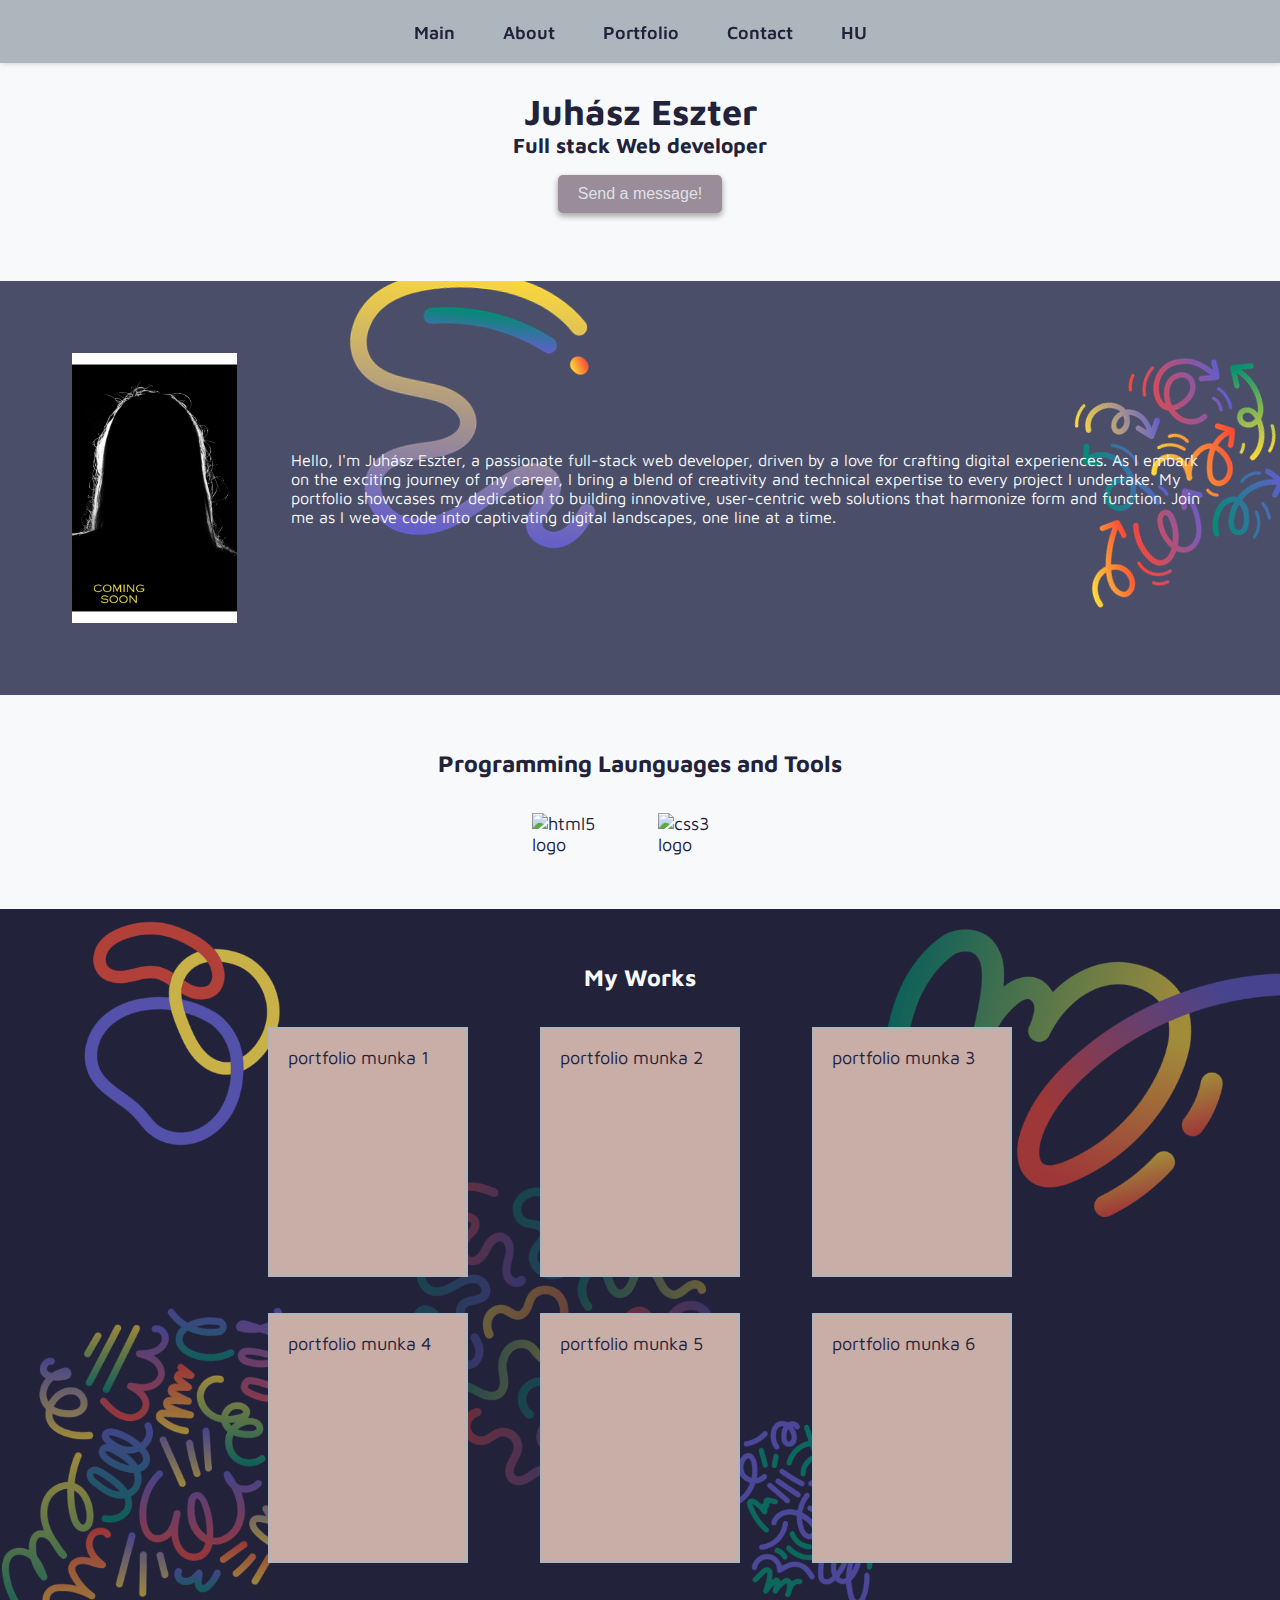
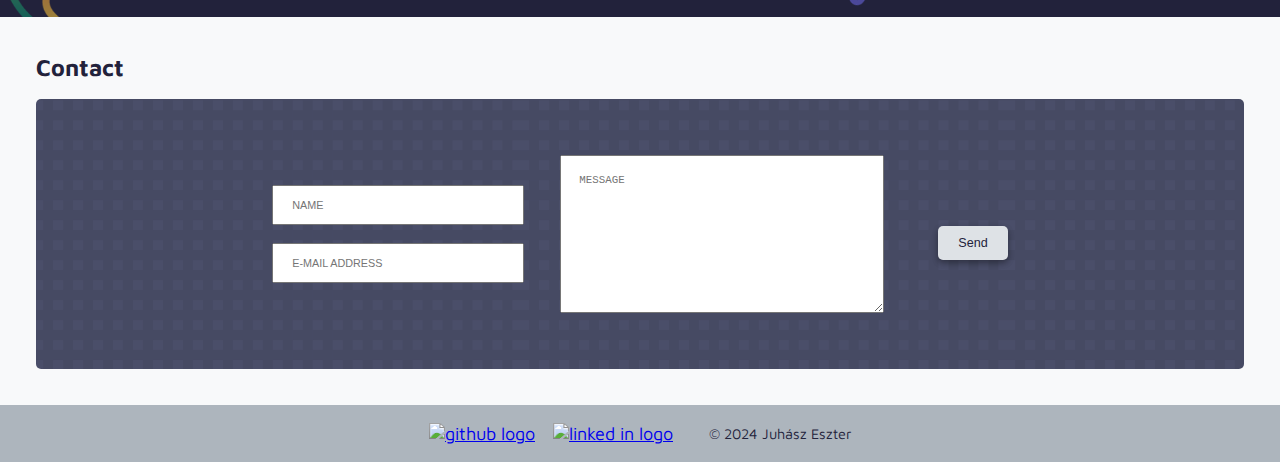
==== index-en.html @ eb244730 "social media update" ====
<!DOCTYPE html>
<html lang="en">
  <head>
    <meta charset="UTF-8" />
    <meta name="viewport" content="width=device-width, initial-scale=1.0" />
    <link rel="stylesheet" href="styles.css" />
    <link rel="preconnect" href="https://fonts.googleapis.com" />
    <link rel="preconnect" href="https://fonts.gstatic.com" crossorigin />
    <link rel="preconnect" href="https://fonts.googleapis.com" />
    <link rel="preconnect" href="https://fonts.gstatic.com" crossorigin />
    <link href="https://fonts.googleapis.com/css2?family=Maven+Pro:wght@400;700&display=swap" rel="stylesheet" />
    <title>Portfólió</title>
  </head>
  <body>
    <header class="page-header">
      <nav class="hamburger-menu">
        <input type="checkbox" name="hamburger" id="menu-toggle" />
        <label for="menu-toggle" class="menu-btn">
          <span class="hamburger-lines"></span>
        </label>
        <ul class="nav-menu">
          <li class="nav-item"><a href="/index.html" class="nav-item__link">Main</a></li>
          <li class="nav-item"><a href="/index.html#about" class="nav-item__link">About</a></li>
          <li class="nav-item"><a href="/index.html#portfolio" class="nav-item__link">Portfolio</a></li>
          <li class="nav-item"><a href="/index.html#contact" class="nav-item__link">Contact</a></li>
          <li class="nav-item"><a href="/index.html" class="nav-item__link">HU</a></li>
        </ul>
      </nav>
    </header>
    <main>
      <section class="banner" id="banner">
        <h1>Juhász Eszter</h1>
        <h3>Full stack Web developer</h3>
        <button class="btn-contact" type="submit">Send a message!</button>
      </section>
      <div class="about-container" id="about">
        <img class="about-pic" src="/assets/about-pic.png" alt="coming soon i promise" />

        <p class="about-p">
          Hello, I'm Juhász Eszter, a passionate full-stack web developer, driven by a love for crafting digital
          experiences. As I embark on the exciting journey of my career, I bring a blend of creativity and technical
          expertise to every project I undertake. My portfolio showcases my dedication to building innovative,
          user-centric web solutions that harmonize form and function. Join me as I weave code into captivating digital
          landscapes, one line at a time.
        </p>
      </div>
      <section class="skills">
        <h2 class="skills-heading">Programming Launguages and Tools</h2>
        <div class="skills-container">
          <img
            class="skills-logo"
            alt="html5 logo"
            src="https://cdn.jsdelivr.net/gh/devicons/devicon/icons/html5/html5-original.svg"
          />
          <img
            class="skills-logo"
            alt="css3 logo"
            src="https://cdn.jsdelivr.net/gh/devicons/devicon/icons/css3/css3-original.svg"
          />
        </div>
      </section>
      <section class="portfolio-container" id="portfolio">
        <h2>My Works</h2>
        <div class="portfolio-box">
          <div class="portfolio-item">portfolio munka 1</div>
          <div class="portfolio-item">portfolio munka 2</div>
          <div class="portfolio-item">portfolio munka 3</div>
          <div class="portfolio-item">portfolio munka 4</div>
          <div class="portfolio-item">portfolio munka 5</div>
          <div class="portfolio-item">portfolio munka 6</div>
        </div>
      </section>
      <section class="contact-container" id="contact">
        <h2>Contact</h2>
        <form action="https://formspree.io/f/xnqeqkpw" method="post" class="form">
          <div class="form-box1">
            <input type="text" name="name" class="form-input" placeholder="name" />
            <input type="email" name="email" class="form-input" placeholder="e-mail address" />
          </div>
          <div class="form-box2">
            <textarea
              name="msg"
              id="msg"
              cols="30"
              rows="10"
              class="form-input__text-area"
              placeholder="message"
            ></textarea>
            <button type="submit" class="btn-form">Send</button>
          </div>
        </form>
      </section>
    </main>
    <footer class="socialmedia">
      <ul class="icons">
        <li>
          <a href="https://github.com/juhaszpeszter" target="_blank">
            <img
              class="icon-img"
              alt="github logo"
              src="https://cdn.jsdelivr.net/gh/devicons/devicon/icons/github/github-original.svg"
            />
          </a>
        </li>
        <li>
          <a href="https://www.linkedin.com/in/eszter-juh%C3%A1sz-4182a42ab/" target="_blank">
            <img
              class="icon-img"
              alt="linked in logo"
              src="https://cdn.jsdelivr.net/gh/devicons/devicon/icons/linkedin/linkedin-plain.svg"
            />
          </a>
        </li>
      </ul>
      <p class="copy">&copy; 2024 Juhász Eszter</p>
    </footer>
  </body>
</html>
---- styles.css ----
* {
  margin: 0;
  padding: 0;
  box-sizing: border-box;
}

html {
  font-size: 18px;
  font-family: 'Maven Pro', sans-serif;
}
:root {
  --body-bgc: #f8f9fa;
  --beige: #f2e9e4;
  --pastel-peach: #c9ada7;
  --pastel-grey-purple: #9a8c98;
  --grey-blue: #4a4e69;
  --dark-blue: #22223b;
  --header-menu-bgc: #adb5bd;
  --header-menu-bgc-hover: #dee2e6;
}

/*---ÁLTALÁNOS STÍLUSOK---*/

body {
  min-width: 370px;
  background-color: var(--body-bgc);
  color: var(--dark-blue);
}

h1 {
  font-size: 2rem;
}

h2 {
  font-size: 1.6rem;
}

li {
  list-style: none;
}

p {
  font-size: 1.3rem;
}

img {
  width: 200px;
}

/*---HEADER MENÜ---*/

#menu-toggle {
  opacity: 0;
}

#menu-toggle:checked ~ .nav-menu {
  visibility: visible;
  left: 0;
}

.menu-btn {
  display: flex;
  align-items: center;
  position: fixed;
  top: 20px;
  left: 20px;
  width: 26px;
  height: 26px;
  cursor: pointer;
  z-index: 1;
}

.hamburger-lines,
.hamburger-lines::before,
.hamburger-lines::after {
  display: block;
  position: absolute;
  width: 100%;
  height: 2px;
  background-color: var(--dark-blue);
}

.hamburger-lines::before {
  content: '';
  top: -8px;
}

.hamburger-lines::after {
  content: '';
  top: 8px;
}

.nav-menu {
  display: block;
  position: fixed;
  visibility: hidden;
  top: 0;
  left: -100%;
  width: 200px;
  height: 100%;
  margin: 0;
  padding: 80px 0;
  list-style: none;
  background-color: var(--header-menu-bgc);
  box-shadow: 1px 0px 6px rgba(0, 0, 0, 0.2);
}

.nav-item {
  display: block;
  padding: 12px 24px;
  font-size: 20px;
  font-weight: 600;
  text-decoration: none;
}

.nav-item:hover {
  background-color: var(--header-menu-bgc-hover);
}

.nav-item__link {
  display: block;
  text-decoration: none;
  color: var(--dark-blue);
}

/*--BANNER---*/

.banner {
  min-width: 275px;
  display: flex;
  flex-direction: column;
  align-items: center;
  justify-content: center;
  height: 500px;
}

.btn-contact {
  margin-top: 1rem;
  background-color: var(--pastel-grey-purple);
  color: var(--header-menu-bgc-hover);
  padding: 10px 20px;
  border: none;
  border-radius: 5px;
  cursor: pointer;
  font-size: 16px;
  box-shadow: rgba(0, 0, 0, 0.16) 0px 3px 6px, rgba(0, 0, 0, 0.23) 0px 3px 6px;
}

/*---ABOUT CONTAINER---*/

.about-container {
  display: flex;
  flex-direction: column;
  align-items: center;
  justify-content: center;
  background-image: url(/assets/about-bg-big.png);
  padding: 4rem 1rem;
  color: var(--body-bgc);
  gap: 2rem;
}

/*---SKILLS---*/

.skills {
  padding: 3rem 2rem;
  display: flex;
  flex-direction: column;
  gap: 2rem;
  justify-content: center;
  align-items: center;
}

.skills-container {
  display: flex;
  gap: 2rem;
}

.skills-logo {
  width: 5rem;
  height: auto;
}

/*---PORTFOLIO---*/

.portfolio-container {
  min-width: 370px;
  color: var(--body-bgc);
  background-position: 200px;
  height: auto;
  background-image: url(/assets/portfolio-bg.png);
  background-size: cover;
  background-position: center;
  padding: 3rem 2rem;
  display: flex;
  flex-direction: column;
  gap: 2rem;
  align-items: center;
}

.portfolio-box {
  width: 370px;
  display: flex;
  flex-wrap: wrap;
  align-items: center;
  justify-content: center;
  gap: 1.5rem;
}

.portfolio-item {
  width: 200px;
  height: 250px;
  border: 2px solid var(--header-menu-bgc);
  padding: 1rem;
  background-color: var(--pastel-peach);
  color: var(--dark-blue);
}

/*---CONTACT---*/

.contact-container {
  padding: 2rem;
  display: flex;
  flex-direction: column;
  gap: 1rem;
}

.form {
  padding: 1rem;
  display: flex;
  flex-direction: column;
  align-items: center;
  justify-content: center;
  gap: 0.5rem;
  background-image: url(/assets/contact-box-bg-v2.png);
  background-size: contain;
  border-radius: 5px;
}

.form-box1 {
  display: flex;
  flex-direction: column;
  gap: 1rem;
}

.form-input {
  text-transform: uppercase;
  width: 16rem;
  height: 2rem;
  padding: 1rem;
}

.form-box2 {
  padding-top: 1rem;
  display: flex;
  flex-direction: column;
  align-items: center;
  justify-content: center;
}

.form-input__text-area {
  text-transform: uppercase;
  padding: 1rem;
  width: 16rem;
}

.btn-form {
  margin-top: 1rem;
  background-color: var(--header-menu-bgc-hover);
  color: var(--dark-blue);
  padding: 10px 20px;
  border: none;
  border-radius: 5px;
  cursor: pointer;
  font-size: 16px;
  box-shadow: rgba(0, 0, 0, 0.16) 0px 3px 6px, rgba(0, 0, 0, 0.23) 0px 3px 6px;
}

/*---FOOTER---*/

.socialmedia {
  background-color: var(--header-menu-bgc);
  color: var(--dark-blue);
  display: flex;
  flex-direction: column;
  align-items: center;
  justify-content: center;
}

.icons {
  display: flex;
  flex-direction: row;
  gap: 1rem;
  padding: 1rem;
}

.icon-img {
  width: 45px;
  cursor: pointer;
}

.copy {
  font-size: 16px;
  padding: 1rem;
}

/*---MEDIA QUERY ---*/

@media screen and (min-width: 576px) {
  .hamburger-lines {
    visibility: hidden;
  }

  .nav-menu {
    visibility: visible;
    position: fixed;
    left: 0;
    width: 100%;
    height: 3.5rem;
    padding: 10px 0;
    display: flex;
    justify-content: center;
  }

  .nav-item {
    height: 100%;
  }

  .banner {
    height: 350px;
  }

  .about-container {
    padding: 4rem;
  }

  .about-p {
    font-size: 1.2rem;
  }

  .portfolio-box {
    display: grid;
    grid-template-columns: auto auto;
  }

  .form-input__text-area {
    width: 18rem;
  }
}

@media screen and (min-width: 768px) {
  .about-container {
    flex-direction: row;
    gap: 3rem;
  }

  .about-p {
    font-size: 1.1rem;
  }

  .portfolio-box {
    display: grid;
    grid-template-columns: auto auto auto;
  }

  .form {
    flex-direction: row;
    gap: 2rem;
  }

  .form-box1 {
    height: 190px;
    align-items: flex-start;
    justify-content: flex-start;
  }

  .socialmedia {
    flex-direction: row;
  }
}

@media screen and (min-width: 1024px) {
  h2 {
    font-size: 1.3rem;
  }

  .nav-item {
    font-size: 1rem;
  }

  .banner {
    height: 260px;
  }

  .about-pic {
    height: 270px;
  }

  .about-p {
    font-size: 0.9rem;
  }

  .portfolio-box {
    display: grid;
    column-gap: 4rem;
    row-gap: 2rem;
  }

  .form {
    height: 15rem;
  }

  .form-box1 {
    height: auto;
  }

  .form-input {
    font-size: 0.6rem;
    width: 14rem;
    height: 1.1rem;
  }

  .form-box2 {
    flex-direction: row;
    gap: 3rem;
    padding: 0;
  }

  .form-input__text-area {
    font-size: 0.6rem;
  }

  .btn-form {
    font-size: 0.7rem;
  }

  .icon-img {
    width: 40px;
  }

  .copy {
    font-size: 0.8rem;
  }
}

@media screen and (min-width: 1400px) {
  .about-container {
    gap: 4rem;
  }

  .about-pic {
    height: auto;
  }

  .about-p {
    width: 800px;
  }

  .form-box1 {
    flex-direction: row;
    gap: 3rem;
  }
}
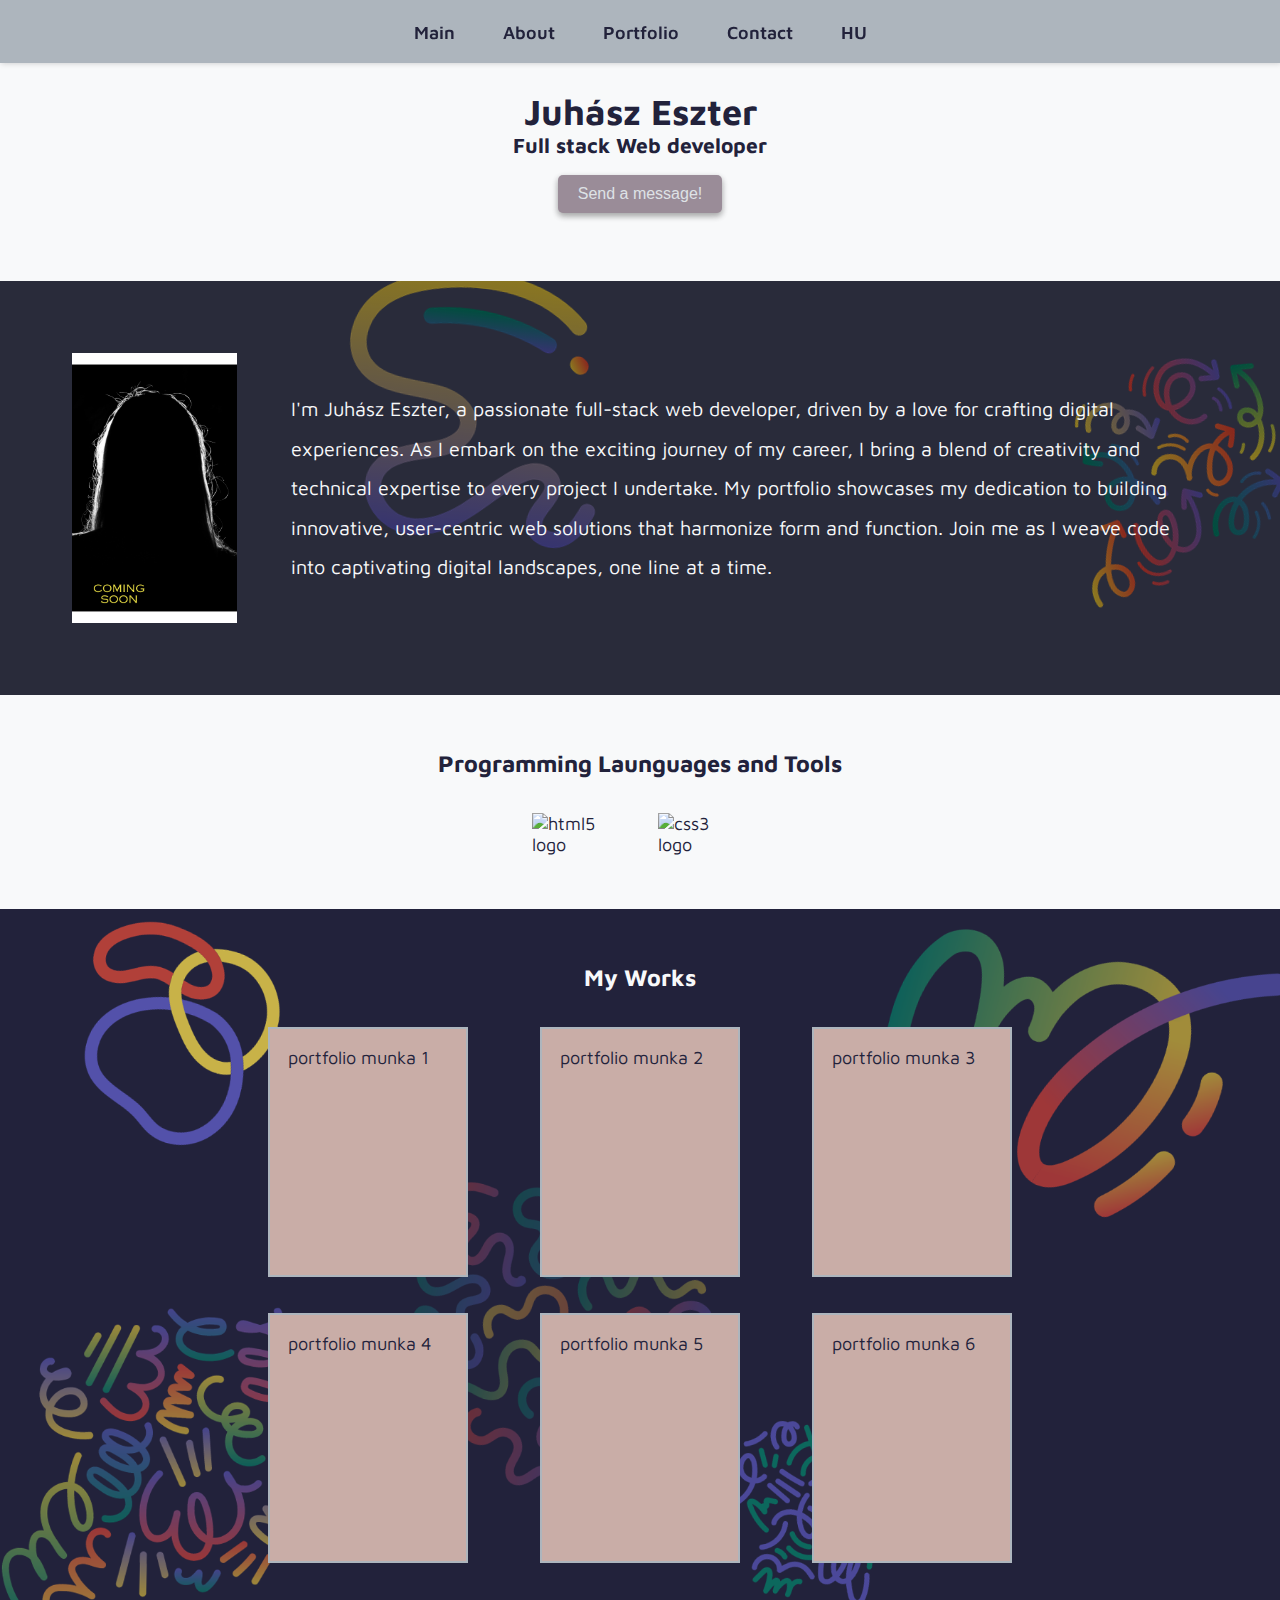
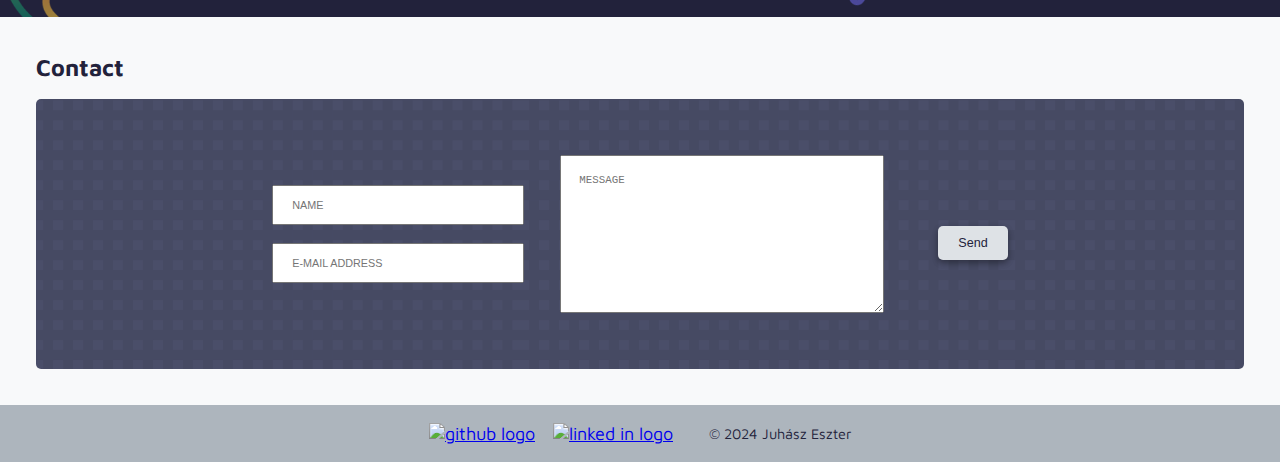
==== commit a90619fa: "changes in .about-p - line-height, font-size" ====
--- a/index-en.html
+++ b/index-en.html
@@ -19,16 +19,16 @@
           <span class="hamburger-lines"></span>
         </label>
         <ul class="nav-menu">
-          <li class="nav-item"><a href="/index.html" class="nav-item__link">Main</a></li>
-          <li class="nav-item"><a href="/index.html#about" class="nav-item__link">About</a></li>
-          <li class="nav-item"><a href="/index.html#portfolio" class="nav-item__link">Portfolio</a></li>
-          <li class="nav-item"><a href="/index.html#contact" class="nav-item__link">Contact</a></li>
+          <li class="nav-item"><a href="/index-en.html" class="nav-item__link">Main</a></li>
+          <li class="nav-item"><a href="/index-en.html#about" class="nav-item__link">About</a></li>
+          <li class="nav-item"><a href="/index-en.html#portfolio" class="nav-item__link">Portfolio</a></li>
+          <li class="nav-item"><a href="/index-en.html#contact" class="nav-item__link">Contact</a></li>
           <li class="nav-item"><a href="/index.html" class="nav-item__link">HU</a></li>
         </ul>
       </nav>
     </header>
     <main>
-      <section class="banner" id="banner">
+      <section class="banner" id="banner-id">
         <h1>Juhász Eszter</h1>
         <h3>Full stack Web developer</h3>
         <button class="btn-contact" type="submit">Send a message!</button>
@@ -37,7 +37,7 @@
         <img class="about-pic" src="/assets/about-pic.png" alt="coming soon i promise" />
 
         <p class="about-p">
-          Hello, I'm Juhász Eszter, a passionate full-stack web developer, driven by a love for crafting digital
+          I'm Juhász Eszter, a passionate full-stack web developer, driven by a love for crafting digital
           experiences. As I embark on the exciting journey of my career, I bring a blend of creativity and technical
           expertise to every project I undertake. My portfolio showcases my dedication to building innovative,
           user-centric web solutions that harmonize form and function. Join me as I weave code into captivating digital
--- a/styles.css
+++ b/styles.css
@@ -153,11 +153,16 @@
   flex-direction: column;
   align-items: center;
   justify-content: center;
-  background-image: url(/assets/about-bg-big.png);
+  background-image: linear-gradient(90deg, rgba(0, 0, 0, 0.45) 0%, rgba(0, 0, 0, 0.45)), url(/assets/about-bg-big.png);
   padding: 4rem 1rem;
   color: var(--body-bgc);
   gap: 2rem;
 }
+
+  .about-p {
+    line-height: 2.2rem;
+    padding: 1rem;
+  } 
 
 /*---SKILLS---*/
 
@@ -335,6 +340,7 @@
 
   .about-p {
     font-size: 1.2rem;
+    text-align: center;
   }
 
   .portfolio-box {
@@ -355,6 +361,8 @@
 
   .about-p {
     font-size: 1.1rem;
+    text-align: left;
+    padding: 0;
   }
 
   .portfolio-box {
@@ -395,10 +403,6 @@
     height: 270px;
   }
 
-  .about-p {
-    font-size: 0.9rem;
-  }
-
   .portfolio-box {
     display: grid;
     column-gap: 4rem;
@@ -452,6 +456,7 @@
   }
 
   .about-p {
+    line-height: 2.4rem;
     width: 800px;
   }
 
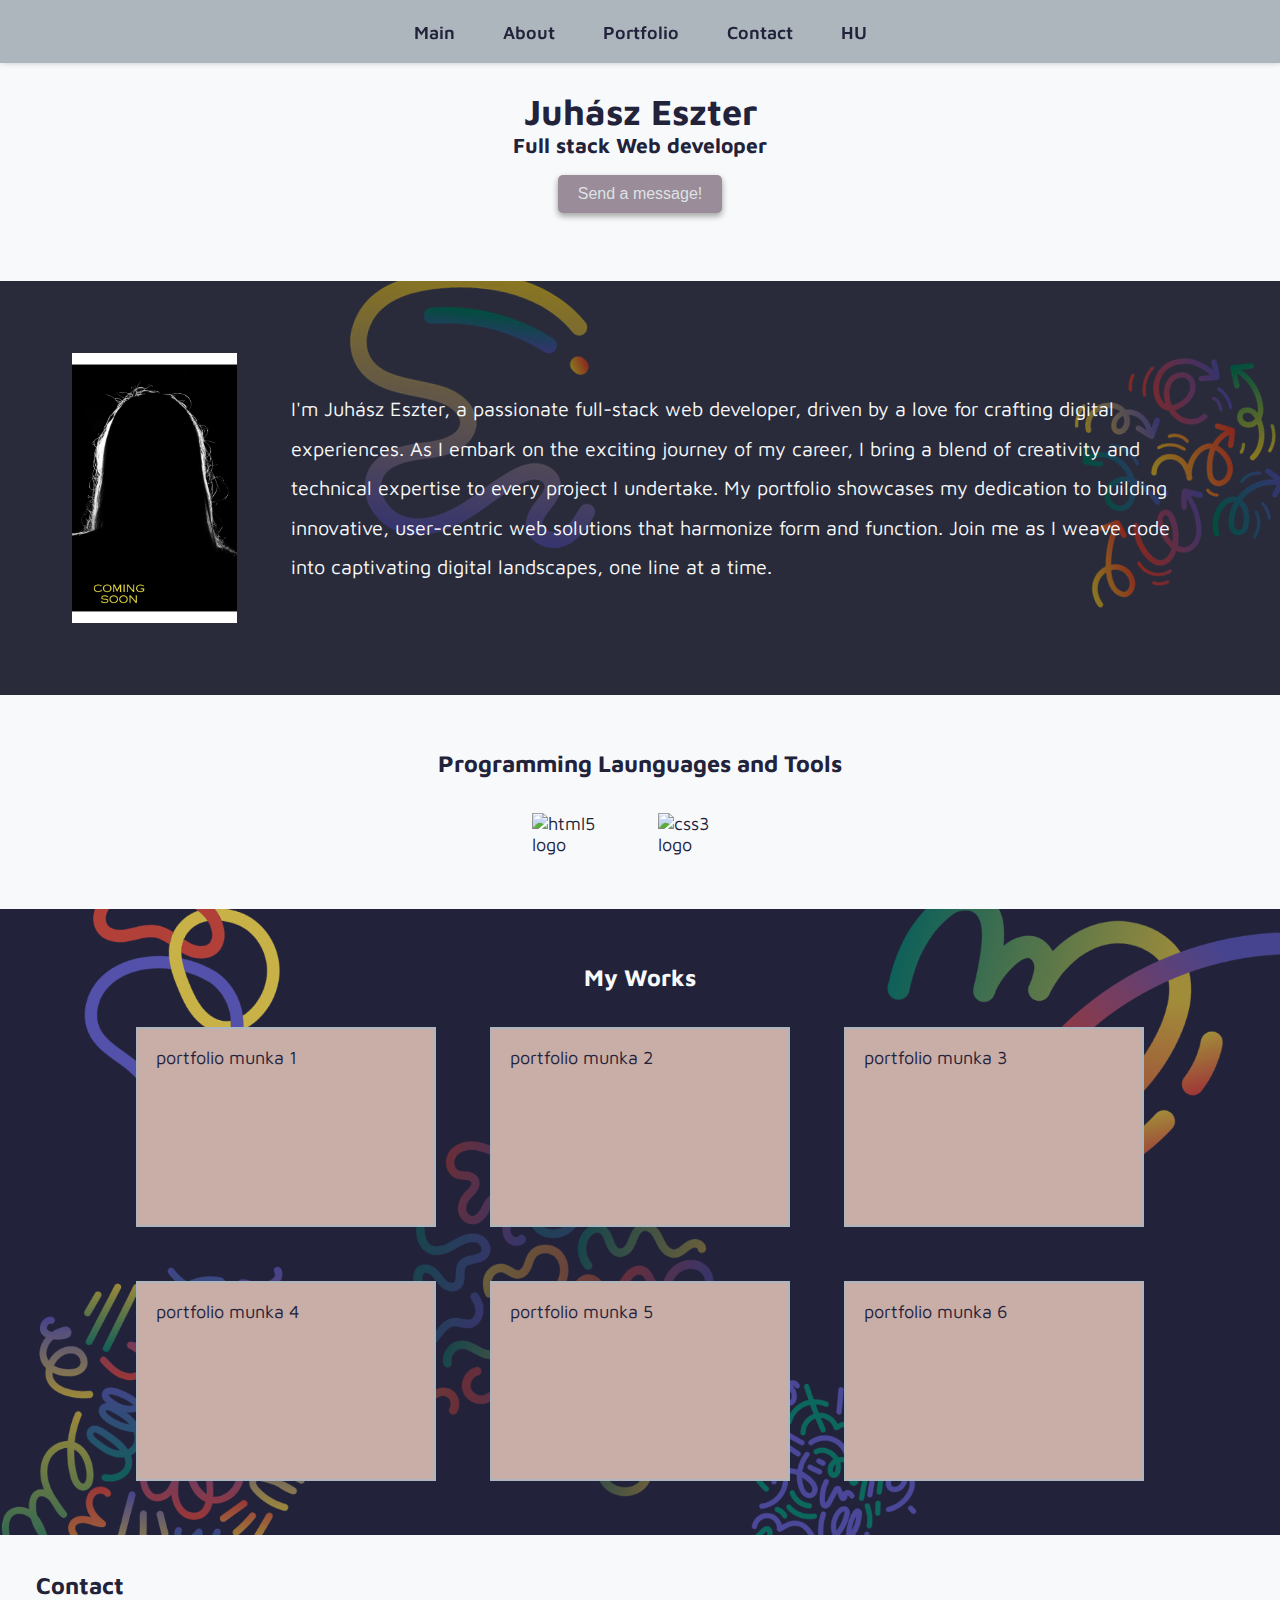
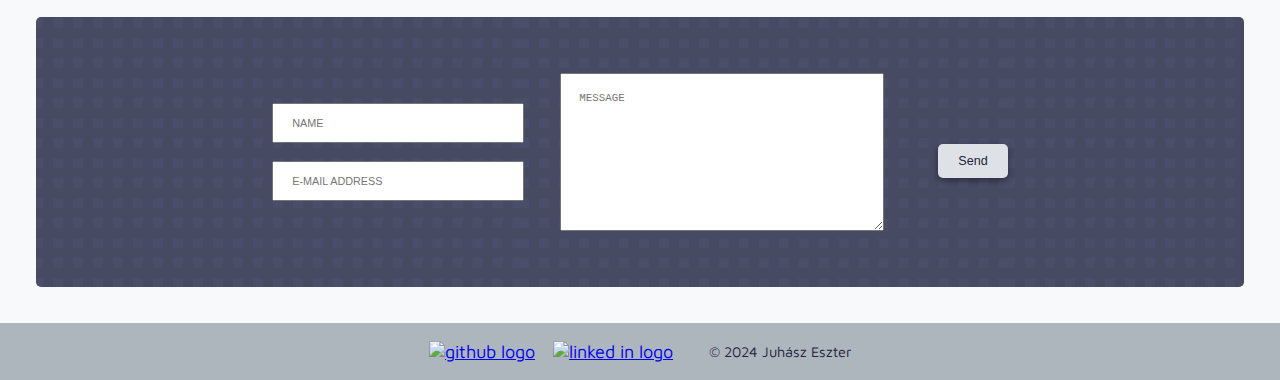
==== commit 1fd94873: "changes in .btn-contact" ====
--- a/index-en.html
+++ b/index-en.html
@@ -31,17 +31,19 @@
       <section class="banner" id="banner-id">
         <h1>Juhász Eszter</h1>
         <h3>Full stack Web developer</h3>
-        <button class="btn-contact" type="submit">Send a message!</button>
+        <button class="btn-contact" type="submit">
+          <a href="index-en.html#contact" class="btn-contact-tag">Send a message!</a>
+        </button>
       </section>
       <div class="about-container" id="about">
         <img class="about-pic" src="/assets/about-pic.png" alt="coming soon i promise" />
 
         <p class="about-p">
-          I'm Juhász Eszter, a passionate full-stack web developer, driven by a love for crafting digital
-          experiences. As I embark on the exciting journey of my career, I bring a blend of creativity and technical
-          expertise to every project I undertake. My portfolio showcases my dedication to building innovative,
-          user-centric web solutions that harmonize form and function. Join me as I weave code into captivating digital
-          landscapes, one line at a time.
+          I'm Juhász Eszter, a passionate full-stack web developer, driven by a love for crafting digital experiences.
+          As I embark on the exciting journey of my career, I bring a blend of creativity and technical expertise to
+          every project I undertake. My portfolio showcases my dedication to building innovative, user-centric web
+          solutions that harmonize form and function. Join me as I weave code into captivating digital landscapes, one
+          line at a time.
         </p>
       </div>
       <section class="skills">
--- a/styles.css
+++ b/styles.css
@@ -137,7 +137,6 @@
 .btn-contact {
   margin-top: 1rem;
   background-color: var(--pastel-grey-purple);
-  color: var(--header-menu-bgc-hover);
   padding: 10px 20px;
   border: none;
   border-radius: 5px;
@@ -146,6 +145,11 @@
   box-shadow: rgba(0, 0, 0, 0.16) 0px 3px 6px, rgba(0, 0, 0, 0.23) 0px 3px 6px;
 }
 
+.btn-contact-tag {
+  text-decoration: none;
+  color: var(--header-menu-bgc-hover);
+}
+
 /*---ABOUT CONTAINER---*/
 
 .about-container {
@@ -159,10 +163,10 @@
   gap: 2rem;
 }
 
-  .about-p {
-    line-height: 2.2rem;
-    padding: 1rem;
-  } 
+.about-p {
+  line-height: 2.2rem;
+  padding: 1rem;
+}
 
 /*---SKILLS---*/
 
@@ -208,12 +212,12 @@
   flex-wrap: wrap;
   align-items: center;
   justify-content: center;
-  gap: 1.5rem;
+  gap: 3rem;
 }
 
 .portfolio-item {
-  width: 200px;
-  height: 250px;
+  width: 300px;
+  height: 200px;
   border: 2px solid var(--header-menu-bgc);
   padding: 1rem;
   background-color: var(--pastel-peach);
@@ -343,11 +347,6 @@
     text-align: center;
   }
 
-  .portfolio-box {
-    display: grid;
-    grid-template-columns: auto auto;
-  }
-
   .form-input__text-area {
     width: 18rem;
   }
@@ -367,7 +366,7 @@
 
   .portfolio-box {
     display: grid;
-    grid-template-columns: auto auto auto;
+    grid-template-columns: auto auto;
   }
 
   .form {
@@ -403,12 +402,6 @@
     height: 270px;
   }
 
-  .portfolio-box {
-    display: grid;
-    column-gap: 4rem;
-    row-gap: 2rem;
-  }
-
   .form {
     height: 15rem;
   }
@@ -446,7 +439,18 @@
   }
 }
 
+@media screen and (min-width: 1200px) {
+  .portfolio-box {
+    display: grid;
+    grid-template-columns: auto auto auto;
+  }
+}
+
 @media screen and (min-width: 1400px) {
+  .portfolio-box {
+    gap: 5rem;
+  }
+
   .about-container {
     gap: 4rem;
   }
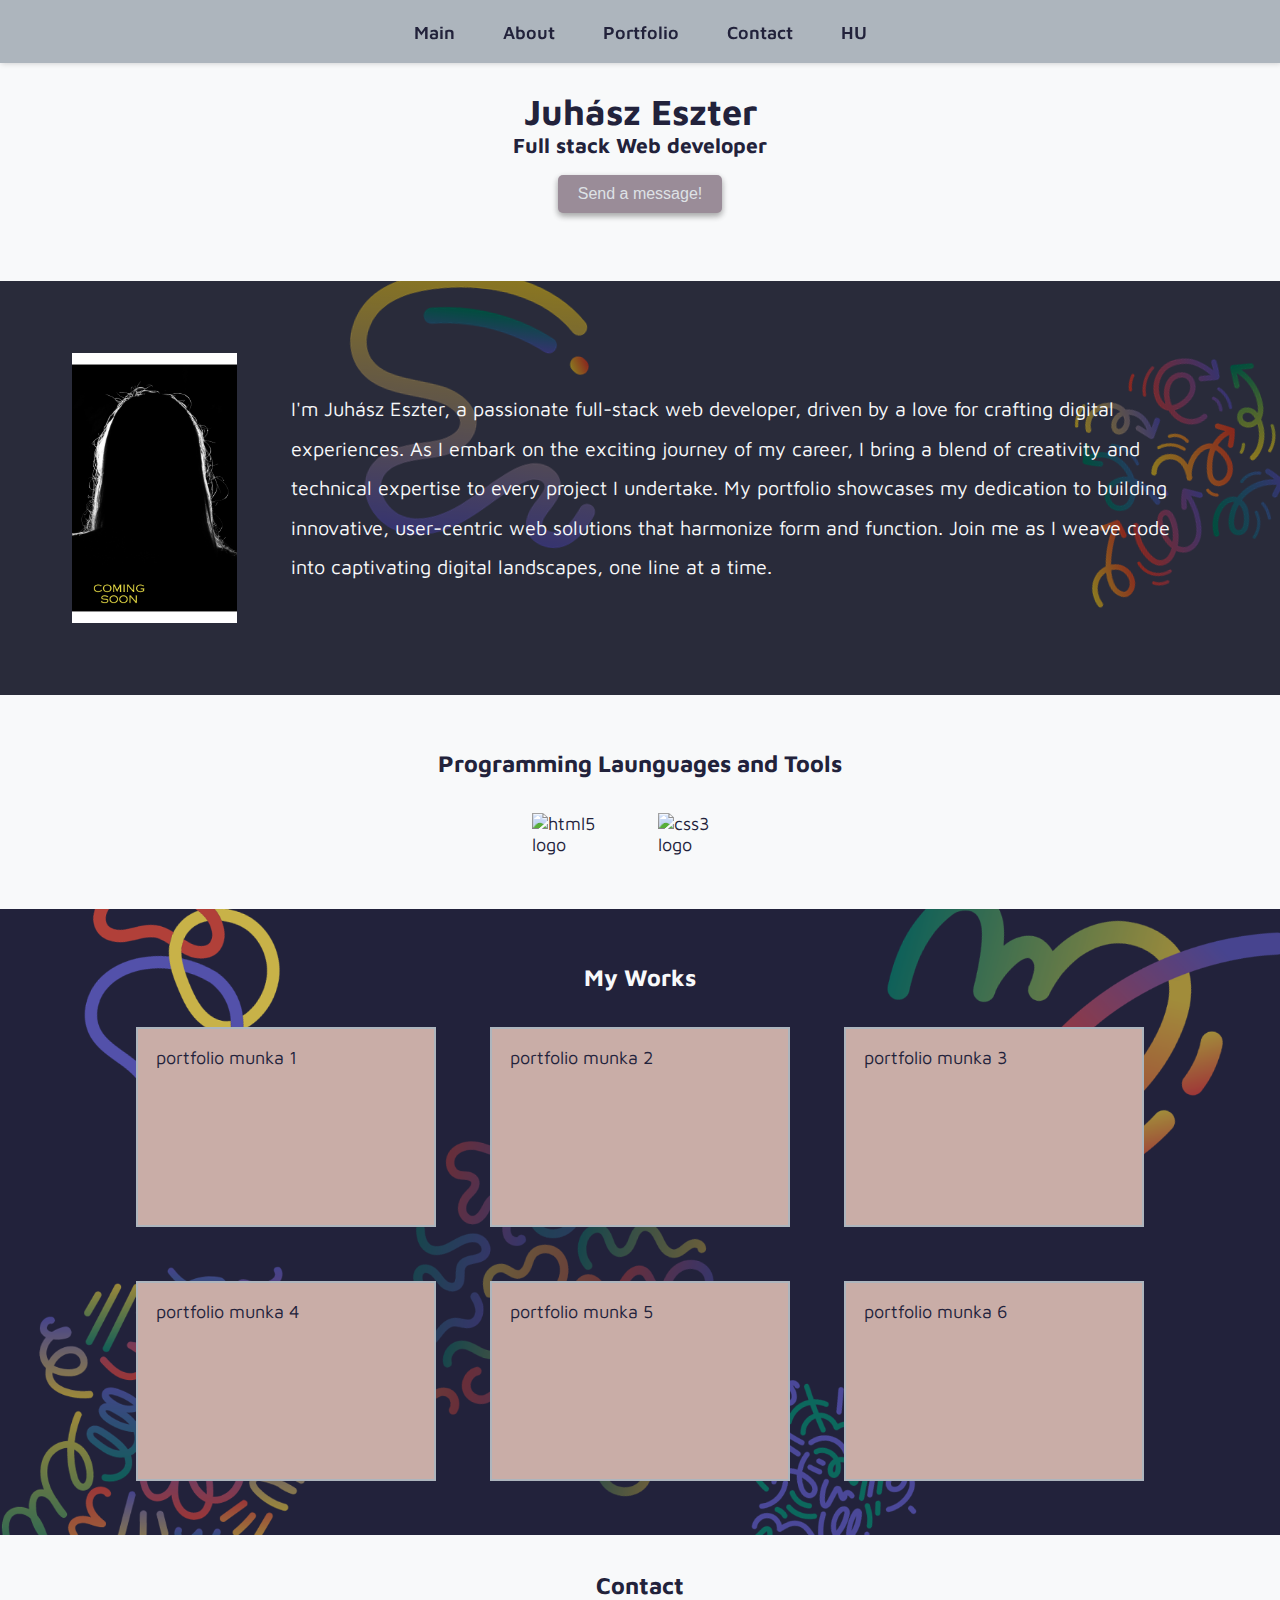
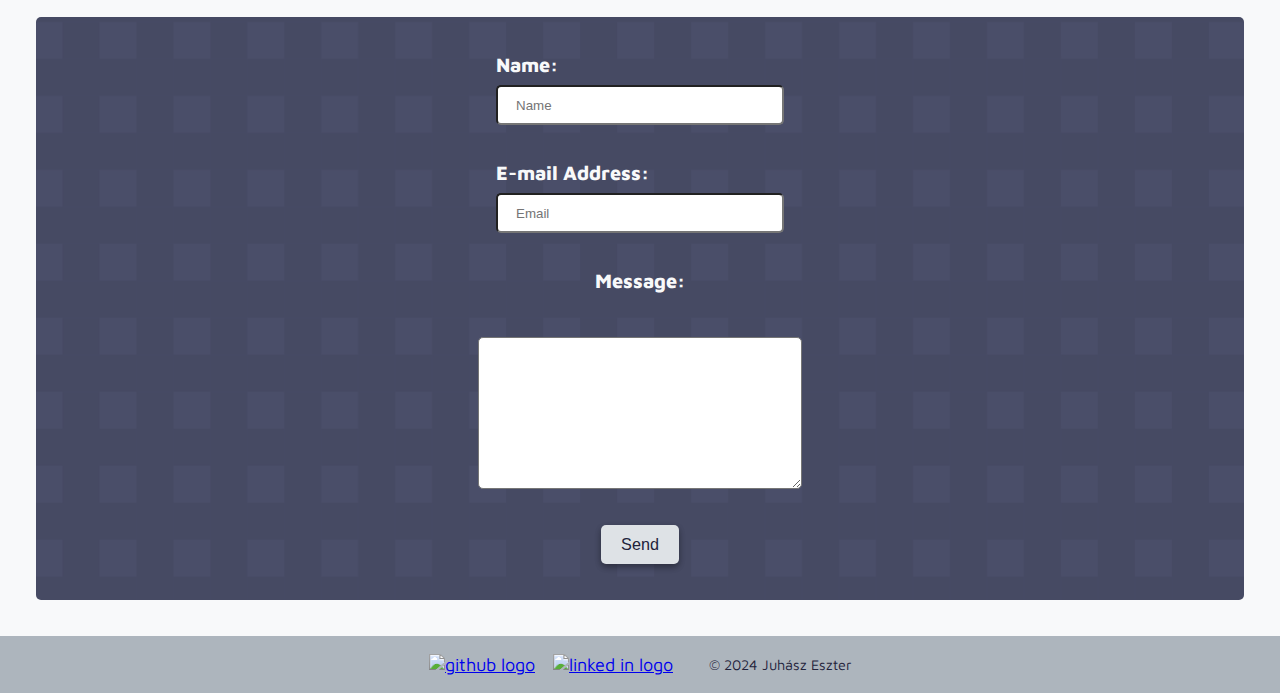
==== commit 8e5a585a: "edits in .contact.container" ====
--- a/index-en.html
+++ b/index-en.html
@@ -9,7 +9,7 @@
     <link rel="preconnect" href="https://fonts.googleapis.com" />
     <link rel="preconnect" href="https://fonts.gstatic.com" crossorigin />
     <link href="https://fonts.googleapis.com/css2?family=Maven+Pro:wght@400;700&display=swap" rel="stylesheet" />
-    <title>Portfólió</title>
+    <title>Portfolio</title>
   </head>
   <body>
     <header class="page-header">
@@ -73,23 +73,20 @@
         </div>
       </section>
       <section class="contact-container" id="contact">
-        <h2>Contact</h2>
+        <h2 class="contact-h2">Contact</h2>
         <form action="https://formspree.io/f/xnqeqkpw" method="post" class="form">
-          <div class="form-box1">
-            <input type="text" name="name" class="form-input" placeholder="name" />
-            <input type="email" name="email" class="form-input" placeholder="e-mail address" />
+          <div class="form-group">
+            <label for="name" class="form-label">Name:</label>
+            <input type="text" name="name" class="form-input" placeholder="Name" />
           </div>
-          <div class="form-box2">
-            <textarea
-              name="msg"
-              id="msg"
-              cols="30"
-              rows="10"
-              class="form-input__text-area"
-              placeholder="message"
-            ></textarea>
-            <button type="submit" class="btn-form">Send</button>
+          <div class="form-group">
+            <label for="email" class="form-label">E-mail Address:</label>
+            <input type="email" name="email" class="form-input" placeholder="Email" />
           </div>
+
+          <label for="msg" class="form-label">Message:</label>
+          <textarea name="msg" id="msg" cols="30" rows="10" class="form-input-textarea"></textarea>
+          <button type="submit" class="btn-form">Send</button>
         </form>
       </section>
     </main>
--- a/styles.css
+++ b/styles.css
@@ -231,59 +231,59 @@
   display: flex;
   flex-direction: column;
   gap: 1rem;
+  font-size: 1.1rem;
+}
+
+.contact-h2 {
+  display: block;
+  text-align: center;
 }
 
 .form {
-  padding: 1rem;
   display: flex;
   flex-direction: column;
   align-items: center;
   justify-content: center;
   gap: 0.5rem;
   background-image: url(/assets/contact-box-bg-v2.png);
-  background-size: contain;
+  height: auto;
+  padding: 1rem;
   border-radius: 5px;
 }
 
-.form-box1 {
-  display: flex;
-  flex-direction: column;
-  gap: 1rem;
+.form-group {
+  display: flex;
+  flex-direction: column;
+}
+
+.form-label {
+  color: var(--body-bgc);
+  font-weight: 800;
+  margin-bottom: 0.5rem;
 }
 
 .form-input {
-  text-transform: uppercase;
   width: 16rem;
   height: 2rem;
   padding: 1rem;
-}
-
-.form-box2 {
-  padding-top: 1rem;
-  display: flex;
-  flex-direction: column;
-  align-items: center;
-  justify-content: center;
-}
-
-.form-input__text-area {
-  text-transform: uppercase;
-  padding: 1rem;
+  border-radius: 5px;
+}
+
+.form-input-textarea {
   width: 16rem;
+  border-radius: 5px;
 }
 
 .btn-form {
-  margin-top: 1rem;
   background-color: var(--header-menu-bgc-hover);
   color: var(--dark-blue);
   padding: 10px 20px;
   border: none;
   border-radius: 5px;
   cursor: pointer;
-  font-size: 16px;
+  font-size: 0.9rem;
   box-shadow: rgba(0, 0, 0, 0.16) 0px 3px 6px, rgba(0, 0, 0, 0.23) 0px 3px 6px;
 }
-
 /*---FOOTER---*/
 
 .socialmedia {
@@ -347,7 +347,7 @@
     text-align: center;
   }
 
-  .form-input__text-area {
+  .form-input-textarea {
     width: 18rem;
   }
 }
@@ -369,17 +369,6 @@
     grid-template-columns: auto auto;
   }
 
-  .form {
-    flex-direction: row;
-    gap: 2rem;
-  }
-
-  .form-box1 {
-    height: 190px;
-    align-items: flex-start;
-    justify-content: flex-start;
-  }
-
   .socialmedia {
     flex-direction: row;
   }
@@ -403,31 +392,8 @@
   }
 
   .form {
-    height: 15rem;
-  }
-
-  .form-box1 {
-    height: auto;
-  }
-
-  .form-input {
-    font-size: 0.6rem;
-    width: 14rem;
-    height: 1.1rem;
-  }
-
-  .form-box2 {
-    flex-direction: row;
-    gap: 3rem;
-    padding: 0;
-  }
-
-  .form-input__text-area {
-    font-size: 0.6rem;
-  }
-
-  .btn-form {
-    font-size: 0.7rem;
+    padding: 2rem;
+    gap: 2rem;
   }
 
   .icon-img {
@@ -464,8 +430,4 @@
     width: 800px;
   }
 
-  .form-box1 {
-    flex-direction: row;
-    gap: 3rem;
-  }
-}
+}
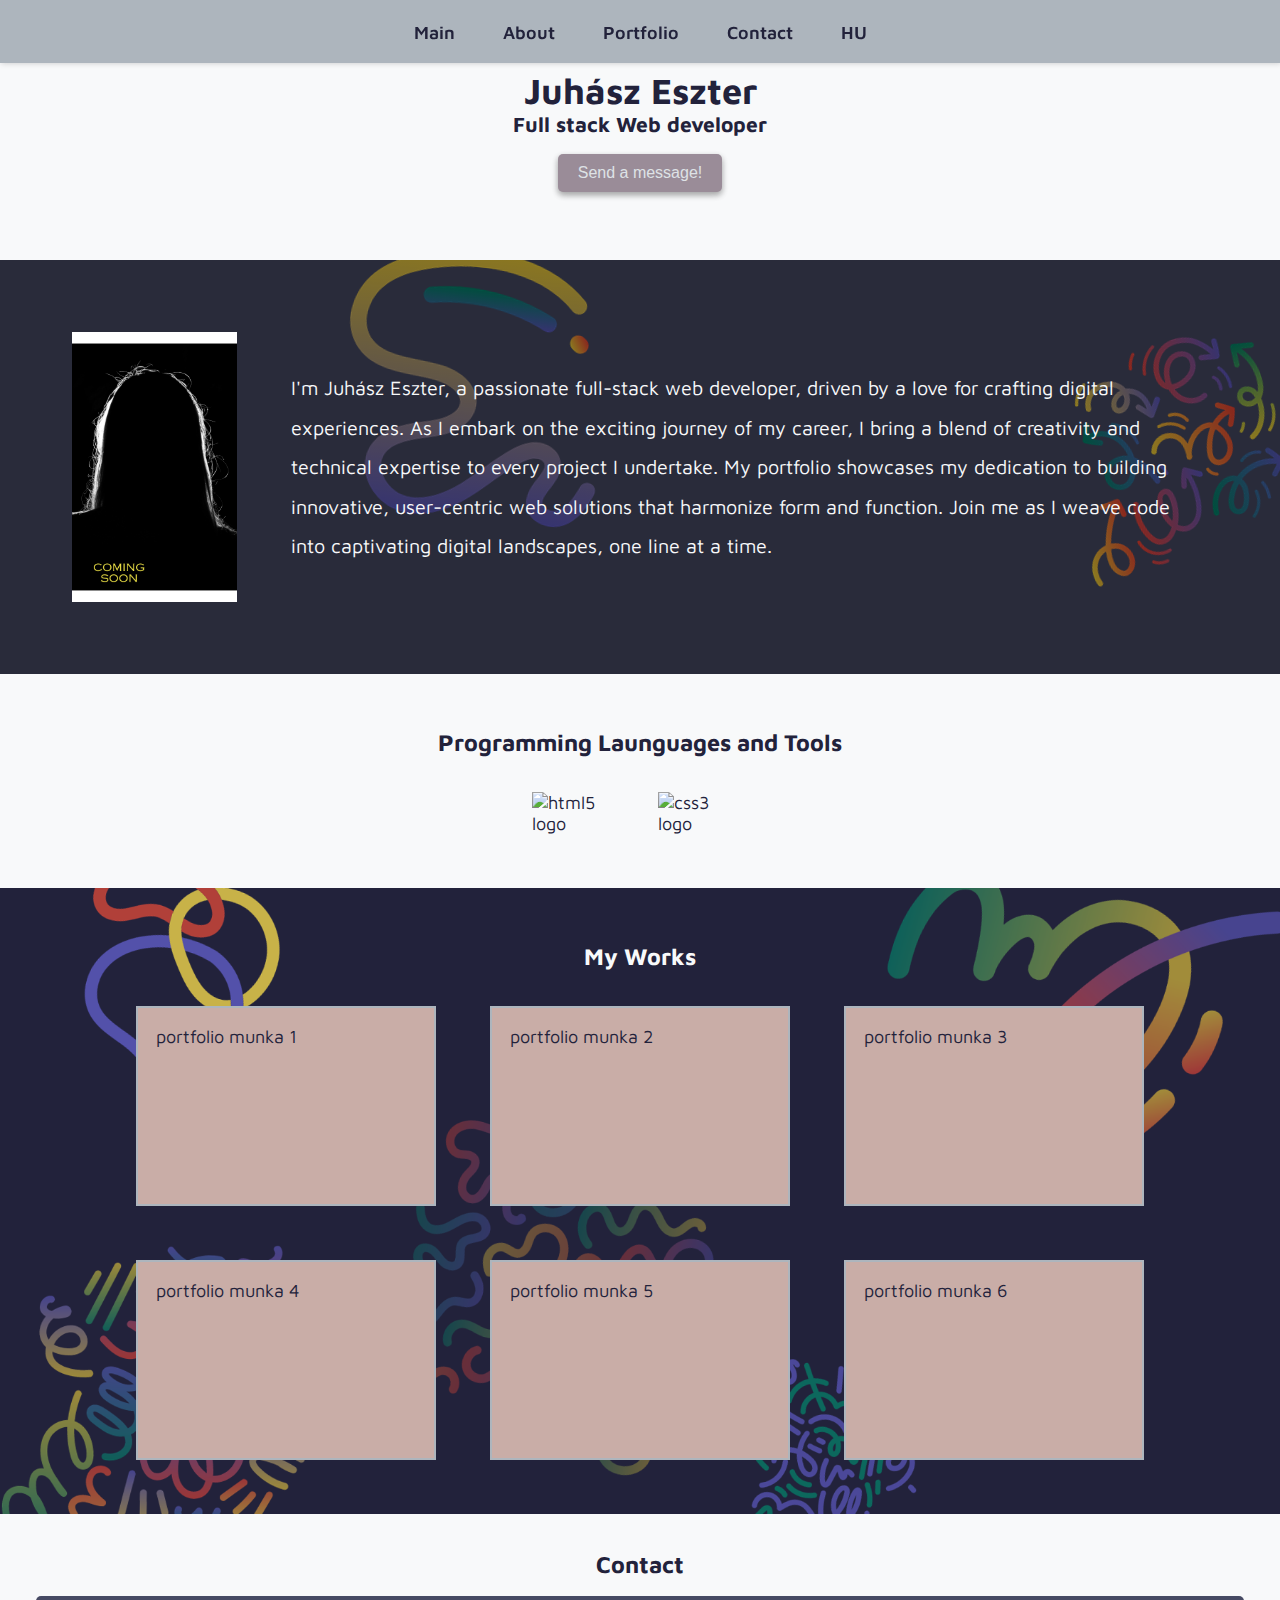
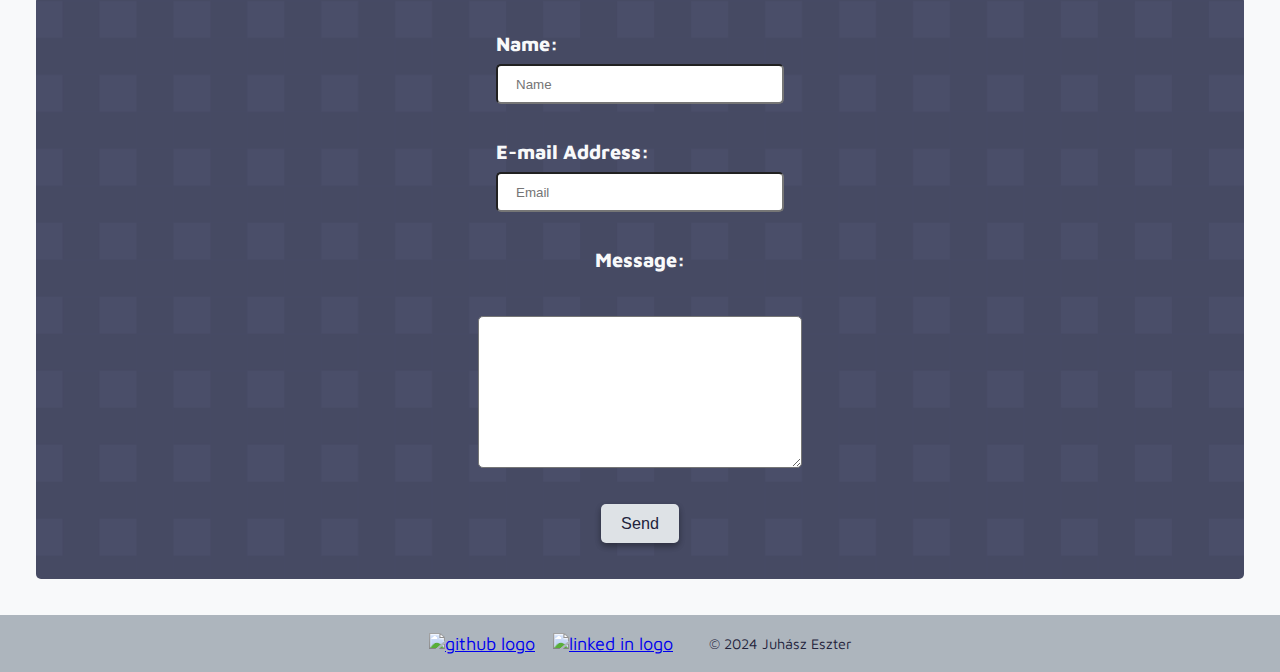
==== commit cf1b12ff: "making form fill out required" ====
--- a/index-en.html
+++ b/index-en.html
@@ -77,15 +77,15 @@
         <form action="https://formspree.io/f/xnqeqkpw" method="post" class="form">
           <div class="form-group">
             <label for="name" class="form-label">Name:</label>
-            <input type="text" name="name" class="form-input" placeholder="Name" />
+            <input type="text" name="name" class="form-input" placeholder="Name" required />
           </div>
           <div class="form-group">
             <label for="email" class="form-label">E-mail Address:</label>
-            <input type="email" name="email" class="form-input" placeholder="Email" />
+            <input type="email" name="email" class="form-input" placeholder="Email" required />
           </div>
 
           <label for="msg" class="form-label">Message:</label>
-          <textarea name="msg" id="msg" cols="30" rows="10" class="form-input-textarea"></textarea>
+          <textarea name="msg" id="msg" cols="30" rows="10" class="form-input-textarea" required></textarea>
           <button type="submit" class="btn-form">Send</button>
         </form>
       </section>
--- a/styles.css
+++ b/styles.css
@@ -48,6 +48,14 @@
 }
 
 /*---HEADER MENÜ---*/
+
+.hamburger-menu {
+  position: fixed;
+  top: 0;
+  width: 100%;
+  height: 3.5rem;
+  background-color: var(--header-menu-bgc);
+}
 
 #menu-toggle {
   opacity: 0;
@@ -429,5 +437,4 @@
     line-height: 2.4rem;
     width: 800px;
   }
-
-}
+}
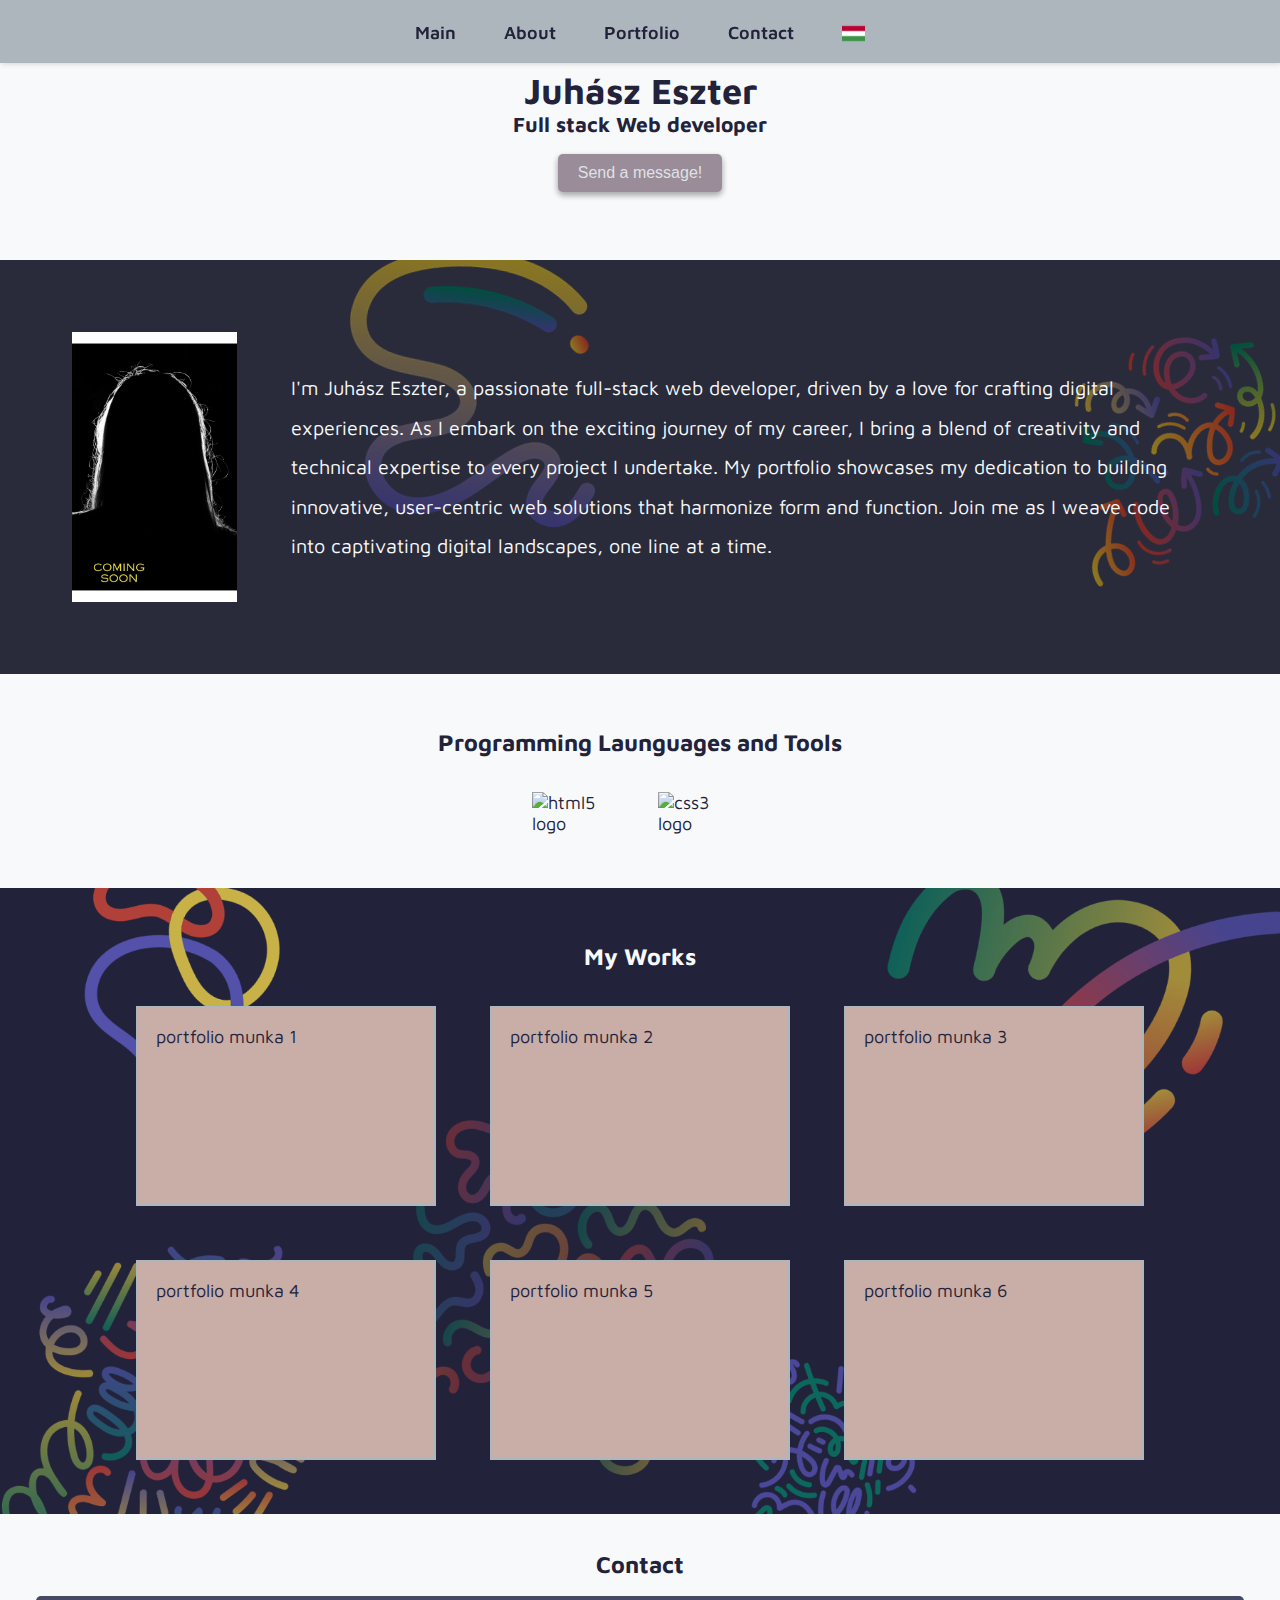
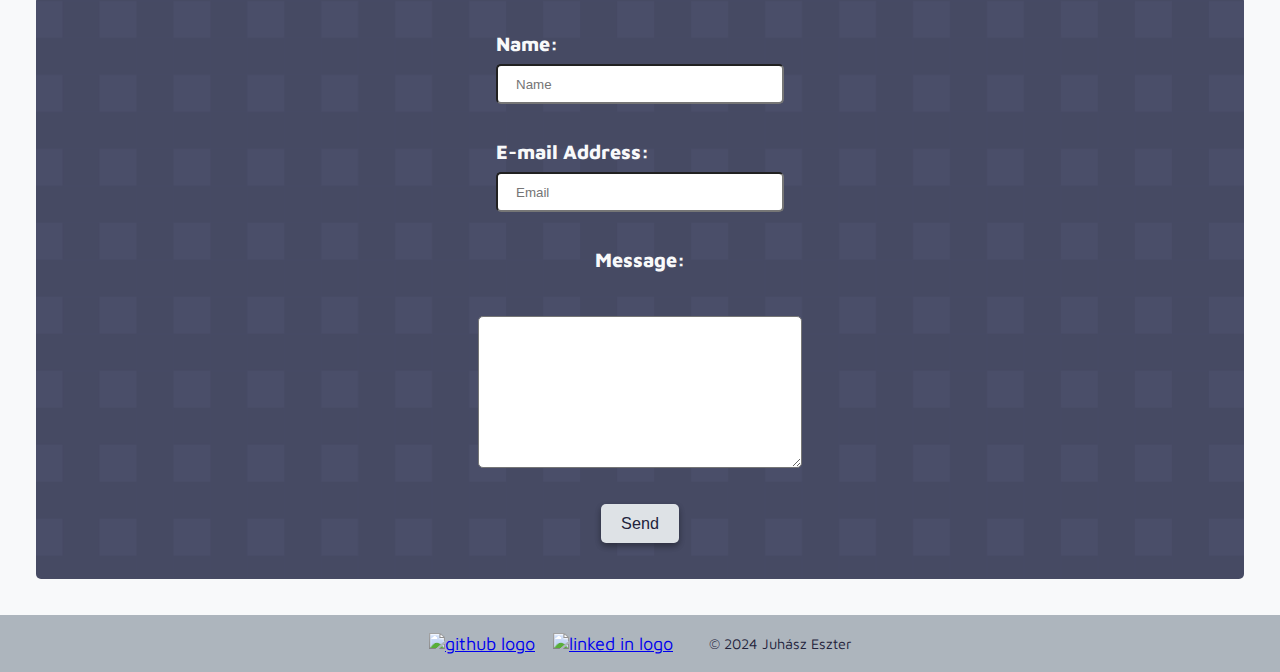
==== commit 13be0e46: "adding flags instead of EN and HU" ====
--- a/index-en.html
+++ b/index-en.html
@@ -23,7 +23,11 @@
           <li class="nav-item"><a href="/index-en.html#about" class="nav-item__link">About</a></li>
           <li class="nav-item"><a href="/index-en.html#portfolio" class="nav-item__link">Portfolio</a></li>
           <li class="nav-item"><a href="/index-en.html#contact" class="nav-item__link">Contact</a></li>
-          <li class="nav-item"><a href="/index.html" class="nav-item__link">HU</a></li>
+          <li class="nav-item">
+            <a href="/index.html" class="nav-item__link"
+              ><img class="language-flag" src="/assets/hun.png" alt="hungarian flag"
+            /></a>
+          </li>
         </ul>
       </nav>
     </header>
--- a/styles.css
+++ b/styles.css
@@ -131,6 +131,12 @@
   color: var(--dark-blue);
 }
 
+.language-flag {
+  height: 1.8rem;
+  width: auto;
+  padding-bottom: 0.3rem;
+}
+
 /*--BANNER---*/
 
 .banner {
@@ -391,6 +397,10 @@
     font-size: 1rem;
   }
 
+  .language-flag {
+    padding-bottom: 0.5rem;
+  }
+
   .banner {
     height: 260px;
   }
